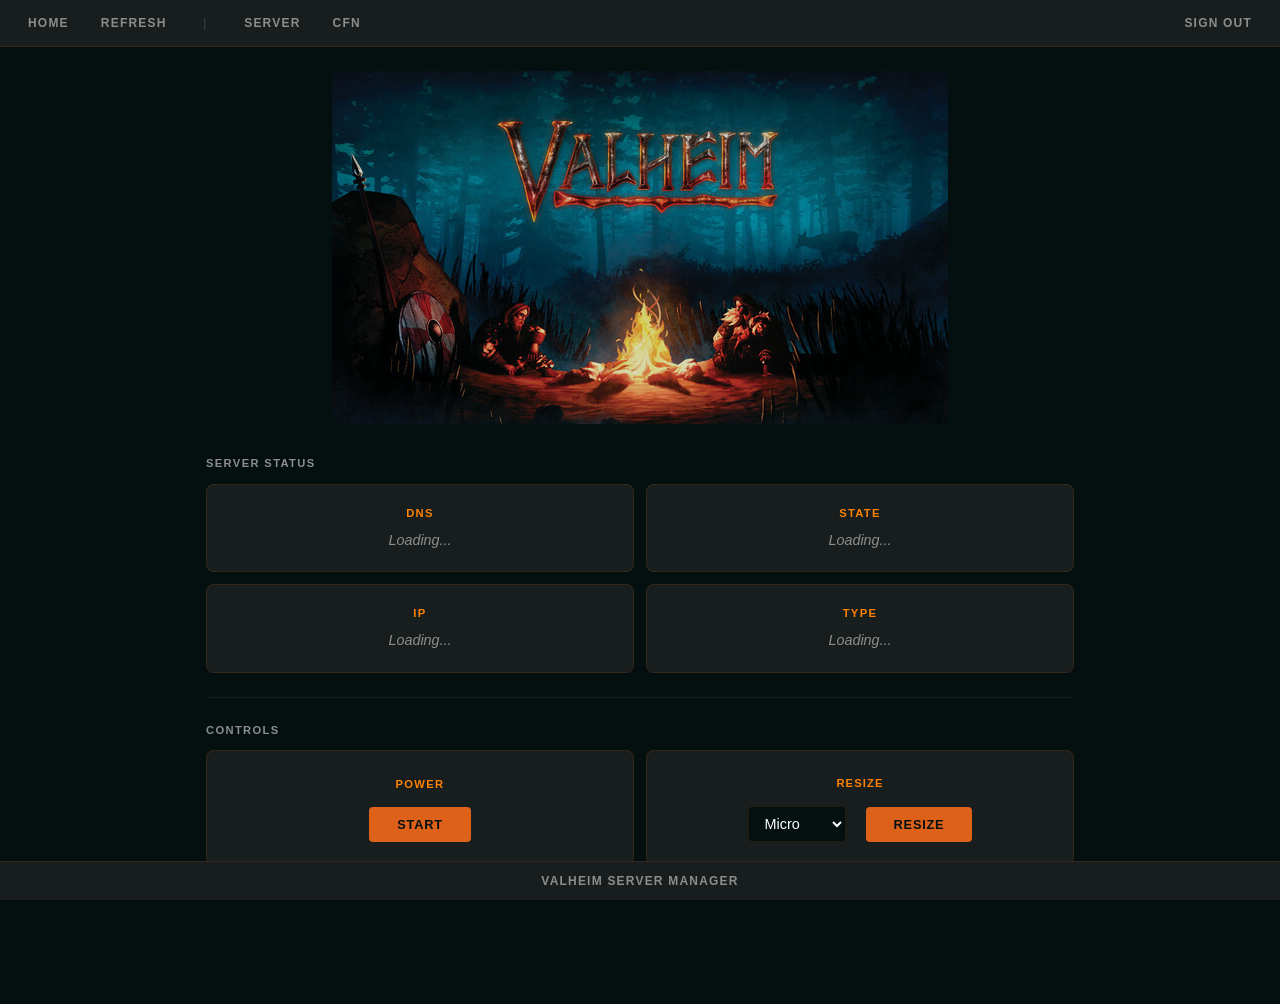
==== FrontEnd/index.html @ d4d6f9ed "Valheim dark theme redesign with admin list management - Redesign frontend with dark Valheim-inspire" ====
<!-- Copyright Amazon.com, Inc. or its affiliates. All Rights Reserved.
SPDX-License-Identifier: MIT-0 -->

<!doctype html>
<html lang="en">

<head>
  <meta charset="utf-8"/>
  <meta name="viewport" content="width=device-width, initial-scale=1.0" />
  <title>Valheim Server Manager</title>
  <link rel="stylesheet" href="styles.css">
  <link rel="icon" type="image/x-icon" href="https://www.valheimgame.com/favicon.ico">

  <script src="js/config.js"></script>
  <script type="text/javascript" src="js/index.js"></script>

  <script src="https://cdn.amplify.aws/packages/core/4.3.0/aws-amplify-core.min.js"
    integrity="sha384-7Oh+5w0l7XGyYvSqbKi2Q7SA5K640V5nyW2/LEbevDQEV1HMJqJLA1A00z2hu8fJ" crossorigin="anonymous"
    referrerpolicy="no-referrer"></script>
  <script src="https://cdn.amplify.aws/packages/auth/4.3.8/aws-amplify-auth.min.js"
    integrity="sha384-jfkXCEfYyVmDXYKlgWNwv54xRaZgk14m7sjeb2jLVBtUXCD2p+WU8YZ2mPZ9Xbdw" crossorigin="anonymous"
    referrerpolicy="no-referrer"></script>
</head>

<body onload="init()">
  <nav>
    <ul class="top-nav" id="dropdownClick">
      <li><a id="home">Home</a></li>
      <li><a href="#refresh" onclick="location.reload()">Refresh</a></li>
      <li class="sep"><a>&nbsp;|&nbsp;</a></li>
      <li><a id="server">Server</a></li>
      <li><a id="cfnstack">CFN</a></li>
      <li class="top-nav-right"><a href="javascript:void(0);" onclick="logout()">Sign Out</a></li>
      <li class="dropdownIcon"><a href="javascript:void(0);" onclick="dropdownMenu()">&#9776;</a></li>
    </ul>
  </nav>

  <div class="hero">
    <img src="img/valheim.jpg" alt="Valheim" />
  </div>

  <div class="content">

    <p class="section-label">Server Status</p>
    <div class="mcInfo">
      <div class="card">
        <h3>DNS</h3>
        <p class="Loading">Loading...</p>
        <p id="mcInfoDNS"></p>
      </div>
      <div class="card">
        <h3>State</h3>
        <p class="Loading">Loading...</p>
        <p id="mcInfoState"></p>
      </div>
      <div class="card">
        <h3>IP</h3>
        <p class="Loading">Loading...</p>
        <p id="mcInfoIP"></p>
      </div>
      <div class="card">
        <h3>Type</h3>
        <p class="Loading">Loading...</p>
        <p id="mcInfoType"></p>
      </div>
    </div>

    <hr class="divider">

    <p class="section-label">Controls</p>
    <div class="mcControl mcControl--two">
      <div class="card">
        <h3>Power</h3>
        <button id="powerButton" onclick="toggleServer()">Start</button>
      </div>
      <div class="card">
        <label for="instanceSize">Resize</label>
        <div class="resize-row">
          <select name="instanceSize" id="instanceSize">
            <option value="micro">Micro</option>
            <option value="small">Small</option>
            <option value="medium">Medium</option>
            <option value="large">Large</option>
          </select>
          <button onclick="showAlert('Please wait... Resizing your server'); resizeServer();">Resize</button>
        </div>
      </div>
    </div>

    <hr class="divider">

    <div class="admin-section" id="adminSection" style="display:none;">
      <p class="section-label">Admin List</p>
      <div class="card admin-card">
        <h3>Steam IDs</h3>
        <div class="admin-input-row">
          <input type="text" id="steamIdInput" placeholder="Enter Steam ID (17 digits)" maxlength="17" />
          <button onclick="addAdmin()">Add</button>
        </div>
        <ul id="adminListItems" class="admin-list"></ul>
      </div>
    </div>

    <div class="alert" style="display:none;">
      <p class="alertmsg" style="display:inline;">Doing the things you asked.</p>
      <span class="closebtn" onclick="this.parentElement.style.display='none';">&times;</span>
    </div>

  </div>

  <div class="footer">
    <p>Valheim Server Manager</p>
  </div>

  <script>
  </script>

</body>

</html>
---- FrontEnd/styles.css ----
/*
Copyright Amazon.com, Inc. or its affiliates. All Rights Reserved.
SPDX-License-Identifier: MIT-0
*/

/* -- Valheim Dark Theme -- */
:root {
    --bg-deep: #040f10;
    --bg-card: #181d1d;
    --bg-card-hover: #1e2525;
    --border-subtle: rgba(221, 97, 25, 0.15);
    --border-hover: rgba(221, 97, 25, 0.4);
    --accent-orange: #dd6119;
    --accent-rust: #ad2817;
    --accent-bright: #ff8201;
    --text-primary: #ffffff;
    --text-secondary: #cccccc;
    --text-muted: #8d8d8d;
    --success: #3fb950;
    --danger: #ad2817;
}

/* ########## Defaults ################### */

* {
    box-sizing: border-box;
    margin: 0;
    padding: 0;
    caret-color: transparent;
}

input, textarea, select {
    caret-color: auto;
}

html {
    font-family: 'Segoe UI', -apple-system, BlinkMacSystemFont, sans-serif;
    padding-bottom: 4em;
}

body {
    line-height: 1.5;
    background-color: var(--bg-deep);
    color: var(--text-primary);
}

/* ########## Nav Bar #################### */

nav {
    width: 100%;
    background-color: var(--bg-card);
    border-bottom: 1px solid var(--border-subtle);
}

nav ul {
    display: flex;
    align-items: center;
    list-style: none;
    padding: 0 12px;
    margin: 0;
}

ul.top-nav li a {
    display: block;
    text-decoration: none;
    padding: 14px 16px;
    text-transform: uppercase;
    font-size: 0.75em;
    font-weight: 600;
    letter-spacing: 0.1em;
    color: var(--text-muted);
    transition: color 0.2s ease;
    cursor: pointer;
}

ul.top-nav li a:hover {
    color: var(--accent-bright);
}

ul.top-nav li.sep a {
    color: rgba(255, 255, 255, 0.1);
    cursor: default;
}

ul.top-nav li.top-nav-right {
    margin-left: auto;
}

ul.top-nav li.top-nav-right + li.top-nav-right {
    margin-left: 0;
}

ul.top-nav li.dropdownIcon {
    display: none;
    margin-left: auto;
}

/* ########## Mobile Nav ######## */

@media screen and (max-width: 680px) {
    nav ul {
        flex-wrap: wrap;
    }

    ul.top-nav li:not(:first-child) {
        display: none;
    }

    ul.top-nav li.dropdownIcon {
        display: block;
    }

    ul.top-nav.responsive {
        flex-direction: column;
        align-items: stretch;
    }

    ul.top-nav.responsive li {
        display: block;
    }

    ul.top-nav.responsive li a {
        text-align: left;
        border-bottom: 1px solid rgba(255, 255, 255, 0.05);
    }

    ul.top-nav.responsive li.sep {
        display: none;
    }

    ul.top-nav.responsive li.dropdownIcon {
        position: absolute;
        top: 0;
        right: 0;
    }

    ul.top-nav.responsive li.top-nav-right {
        margin-left: 0;
    }
}

/* ############## Header Image ############## */

.hero {
    text-align: center;
    padding: 24px 16px 0;
}

.hero img {
    border-radius: 8px;
    opacity: 0.85;
}

/* ############## Content Container ############## */

.content {
    max-width: 900px;
    margin: 0 auto;
    padding: 24px 16px;
}

/* ############## Section Labels ############## */

.section-label {
    font-size: 0.7em;
    font-weight: 600;
    text-transform: uppercase;
    letter-spacing: 0.12em;
    color: var(--text-muted);
    margin-bottom: 12px;
}

/* ############## Info Grid ############## */

.mcInfo {
    display: grid;
    grid-template-columns: 1fr 1fr;
    gap: 12px;
    margin-bottom: 24px;
}

@media screen and (max-width: 680px) {
    .mcInfo {
        grid-template-columns: 1fr;
    }
}

/* ############## Control Grid ############## */

.mcControl {
    display: grid;
    grid-template-columns: 1fr 1fr 1fr;
    gap: 12px;
    margin-bottom: 24px;
}

.mcControl--two {
    grid-template-columns: 1fr 1fr;
}

@media screen and (max-width: 680px) {
    .mcControl {
        grid-template-columns: 1fr;
    }
}

/* ############# Cards ################ */

.card {
    background-color: var(--bg-card);
    border: 1px solid var(--border-subtle);
    border-radius: 8px;
    padding: 20px;
    text-align: center;
    transition: border-color 0.2s ease, background-color 0.2s ease, box-shadow 0.2s ease;
    user-select: none;
}

.card:hover {
    background-color: var(--bg-card-hover);
    border-color: var(--border-hover);
    box-shadow: 0 0 20px rgba(221, 97, 25, 0.08);
}

.card h3 {
    margin: 0 0 8px 0;
    font-size: 0.7em;
    font-weight: 600;
    text-transform: uppercase;
    letter-spacing: 0.12em;
    color: var(--accent-bright);
}

.card p {
    margin: 0;
    font-size: 1.05em;
    color: var(--text-primary);
}

.card .Loading {
    color: var(--text-muted);
    font-style: italic;
    font-size: 0.9em;
}

/* State-specific card borders */
.card--ok {
    border-color: var(--success);
}

.card--danger {
    border-color: var(--danger);
    opacity: 0.8;
}

/* ############# Control Card Specifics ################ */

.mcControl .card {
    display: flex;
    flex-direction: column;
    align-items: center;
    justify-content: center;
    gap: 14px;
    padding: 24px 20px;
}

.mcControl .card h3 {
    margin: 0;
}

.mcControl .card button {
    padding: 10px 28px;
    font-size: 0.8em;
    font-weight: 700;
    text-transform: uppercase;
    letter-spacing: 0.06em;
    color: var(--bg-deep);
    background-color: var(--accent-orange);
    border: none;
    border-radius: 4px;
    cursor: pointer;
    transition: background-color 0.2s ease, transform 0.1s ease;
}

.mcControl .card button:hover {
    background-color: var(--accent-bright);
    transform: scale(1.04);
}

.mcControl .card button:active {
    transform: scale(0.98);
}

.mcControl .card button:focus {
    outline: 2px solid rgba(221, 97, 25, 0.5);
    outline-offset: 2px;
}

.mcControl .card button.btn-danger {
    background-color: var(--danger);
    color: var(--text-primary);
}

.mcControl .card button.btn-danger:hover {
    background-color: #c44538;
}

.mcControl .card label {
    font-weight: 600;
    font-size: 0.7em;
    text-transform: uppercase;
    letter-spacing: 0.1em;
    color: var(--accent-bright);
}

.mcControl .card select {
    padding: 8px 12px;
    border: 1px solid var(--border-subtle);
    border-radius: 4px;
    background-color: var(--bg-deep);
    color: var(--text-primary);
    font-size: 0.9em;
    cursor: pointer;
}

.mcControl .card select:focus {
    outline: none;
    border-color: var(--accent-orange);
}

.resize-row {
    display: flex;
    gap: 20px;
    align-items: center;
}

/* ############# Divider ################ */

.divider {
    border: none;
    border-top: 1px solid rgba(255, 255, 255, 0.06);
    margin: 0 0 24px 0;
}

/* ############## Admin Section ############## */

.admin-section {
    margin-bottom: 24px;
}

.admin-card {
    text-align: left;
    padding: 24px;
    user-select: none;
}

.admin-card h3 {
    text-align: center;
    margin-bottom: 16px;
}

.admin-input-row {
    display: flex;
    gap: 8px;
    margin-bottom: 16px;
}

.admin-input-row input {
    flex: 1;
    padding: 10px 14px;
    border: 1px solid var(--border-subtle);
    border-radius: 4px;
    background-color: var(--bg-deep);
    color: var(--text-primary);
    font-size: 0.9em;
    font-family: 'Consolas', 'Courier New', monospace;
}

.admin-input-row input::placeholder {
    color: var(--text-muted);
    font-family: 'Segoe UI', -apple-system, BlinkMacSystemFont, sans-serif;
}

.admin-input-row input:focus {
    outline: none;
    border-color: var(--accent-orange);
}

.admin-input-row button {
    padding: 10px 24px;
    font-size: 0.8em;
    font-weight: 700;
    text-transform: uppercase;
    letter-spacing: 0.06em;
    color: var(--bg-deep);
    background-color: var(--accent-orange);
    border: none;
    border-radius: 4px;
    cursor: pointer;
    transition: background-color 0.2s ease;
}

.admin-input-row button:hover {
    background-color: var(--accent-bright);
}

.admin-list {
    list-style: none;
    user-select: none;
}

.admin-list li {
    display: flex;
    align-items: center;
    justify-content: space-between;
    padding: 10px 14px;
    border-bottom: 1px solid rgba(255, 255, 255, 0.05);
    font-family: 'Consolas', 'Courier New', monospace;
    font-size: 0.9em;
    color: var(--text-secondary);
}

.admin-list li:last-child {
    border-bottom: none;
}

.admin-list .btn-remove {
    padding: 4px 12px;
    font-size: 0.75em;
    font-weight: 600;
    text-transform: uppercase;
    color: var(--text-primary);
    background-color: var(--danger);
    border: none;
    border-radius: 3px;
    cursor: pointer;
    transition: background-color 0.2s ease;
}

.admin-list .btn-remove:hover {
    background-color: #c44538;
}

.admin-empty {
    text-align: center;
    color: var(--text-muted);
    font-style: italic;
    font-size: 0.85em;
    padding: 12px 0;
}

/* ############## Footer ############### */

.footer {
    position: fixed;
    left: 0;
    bottom: 0;
    width: 100%;
    background-color: var(--bg-card);
    border-top: 1px solid var(--border-subtle);
    text-align: center;
}

.footer p {
    margin: 10px 0;
    font-size: 0.75em;
    font-weight: 600;
    text-transform: uppercase;
    letter-spacing: 0.1em;
    color: var(--text-muted);
}

/* ################ Alerts ################### */

.alert {
    padding: 14px 20px;
    background-color: var(--bg-card);
    border: 1px solid var(--accent-orange);
    border-radius: 8px;
    color: var(--accent-bright);
    margin-bottom: 16px;
    display: flex;
    align-items: center;
    justify-content: space-between;
}

.alert .alertmsg {
    margin: 0;
    font-size: 0.9em;
}

.closebtn {
    color: var(--text-muted);
    font-weight: bold;
    font-size: 18px;
    cursor: pointer;
    transition: color 0.2s ease;
    margin-left: 16px;
    line-height: 1;
}

.closebtn:hover {
    color: var(--text-primary);
}
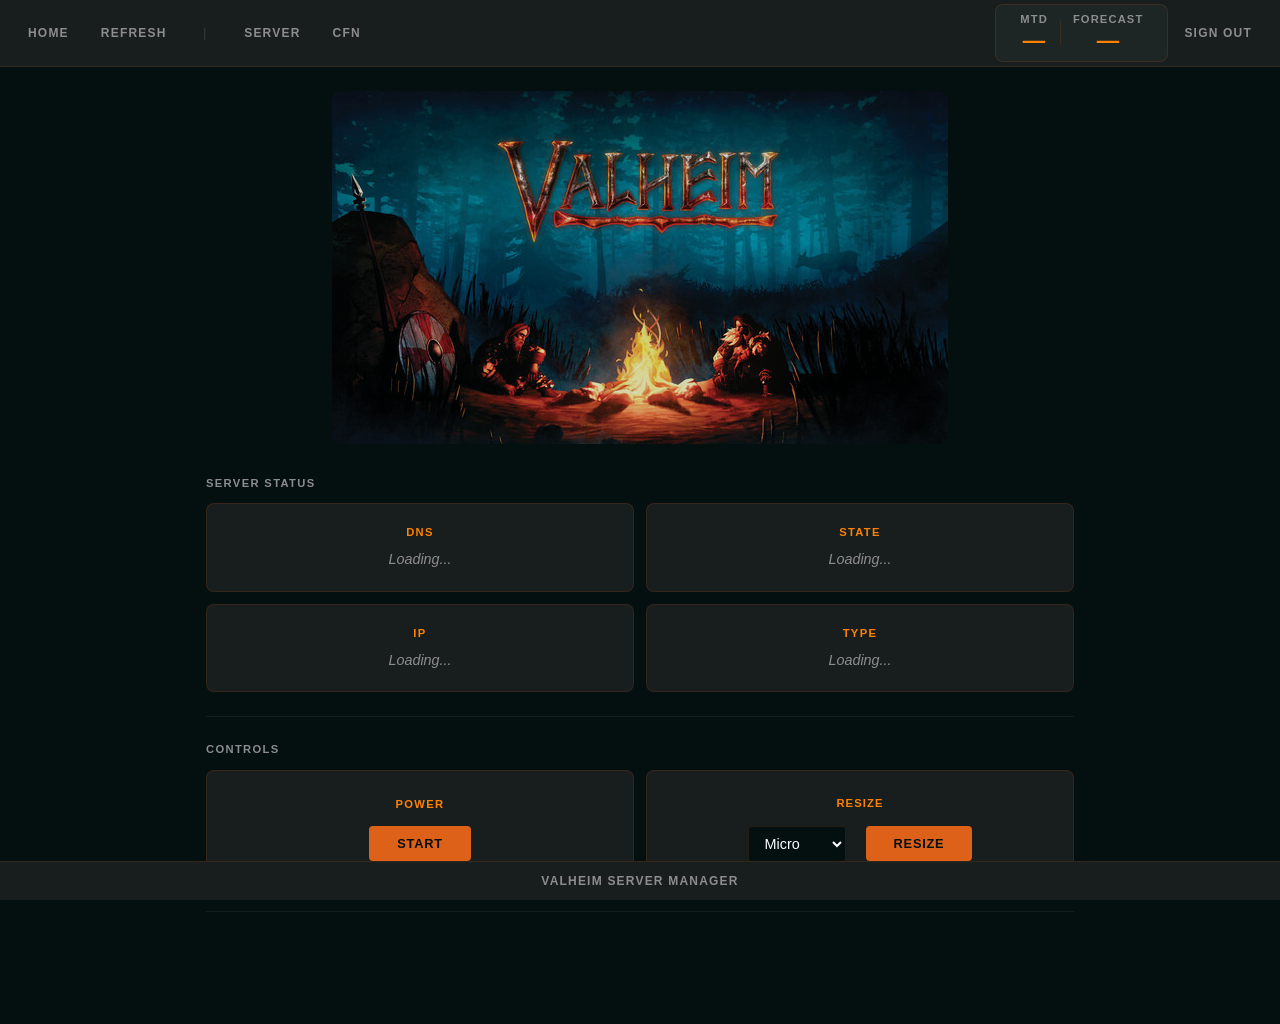
==== commit 649ce18f: "feat: add billing display with Cost Explorer integration Add MTD cost and forecast to the nav bar as" ====
--- a/FrontEnd/index.html
+++ b/FrontEnd/index.html
@@ -30,6 +30,17 @@
       <li class="sep"><a>&nbsp;|&nbsp;</a></li>
       <li><a id="server">Server</a></li>
       <li><a id="cfnstack">CFN</a></li>
+      <li class="nav-billing">
+        <div class="billing-item">
+          <span class="billing-label">MTD</span>
+          <span id="billingCurrent" class="billing-value">&mdash;</span>
+        </div>
+        <div class="billing-divider"></div>
+        <div class="billing-item">
+          <span class="billing-label">Forecast</span>
+          <span id="billingForecast" class="billing-value">&mdash;</span>
+        </div>
+      </li>
       <li class="top-nav-right"><a href="javascript:void(0);" onclick="logout()">Sign Out</a></li>
       <li class="dropdownIcon"><a href="javascript:void(0);" onclick="dropdownMenu()">&#9776;</a></li>
     </ul>
--- a/FrontEnd/styles.css
+++ b/FrontEnd/styles.css
@@ -83,10 +83,6 @@
 }
 
 ul.top-nav li.top-nav-right {
-    margin-left: auto;
-}
-
-ul.top-nav li.top-nav-right + li.top-nav-right {
     margin-left: 0;
 }
 
@@ -102,8 +98,13 @@
         flex-wrap: wrap;
     }
 
-    ul.top-nav li:not(:first-child) {
+    ul.top-nav li:not(:first-child):not(.nav-billing):not(.dropdownIcon) {
         display: none;
+    }
+
+    ul.top-nav li.nav-billing {
+        margin-left: auto;
+        margin-right: 40px;
     }
 
     ul.top-nav li.dropdownIcon {
@@ -136,6 +137,10 @@
 
     ul.top-nav.responsive li.top-nav-right {
         margin-left: 0;
+    }
+
+    ul.top-nav.responsive li.nav-billing {
+        margin: 8px 16px;
     }
 }
 
@@ -183,6 +188,55 @@
     .mcInfo {
         grid-template-columns: 1fr;
     }
+}
+
+/* ############## Nav Billing ############## */
+
+ul.top-nav li.nav-billing {
+    margin-left: auto;
+    display: flex;
+    align-items: center;
+    gap: 0;
+    padding: 6px 12px;
+    background-color: var(--bg-card-hover);
+    border: 1px solid var(--border-subtle);
+    border-radius: 8px;
+    margin-top: 4px;
+    margin-bottom: 4px;
+}
+
+ul.top-nav li.nav-billing:hover {
+    border-color: var(--border-hover);
+    box-shadow: 0 0 20px rgba(221, 97, 25, 0.08);
+}
+
+.billing-item {
+    display: flex;
+    flex-direction: column;
+    align-items: center;
+    padding: 0 12px;
+}
+
+.billing-value {
+    color: var(--accent-bright);
+    font-size: 1.4em;
+    font-weight: 700;
+    letter-spacing: 0.02em;
+    line-height: 1.2;
+}
+
+.billing-label {
+    color: var(--text-muted);
+    font-size: 0.7em;
+    font-weight: 600;
+    text-transform: uppercase;
+    letter-spacing: 0.1em;
+}
+
+.billing-divider {
+    width: 1px;
+    height: 24px;
+    background-color: var(--border-subtle);
 }
 
 /* ############## Control Grid ############## */
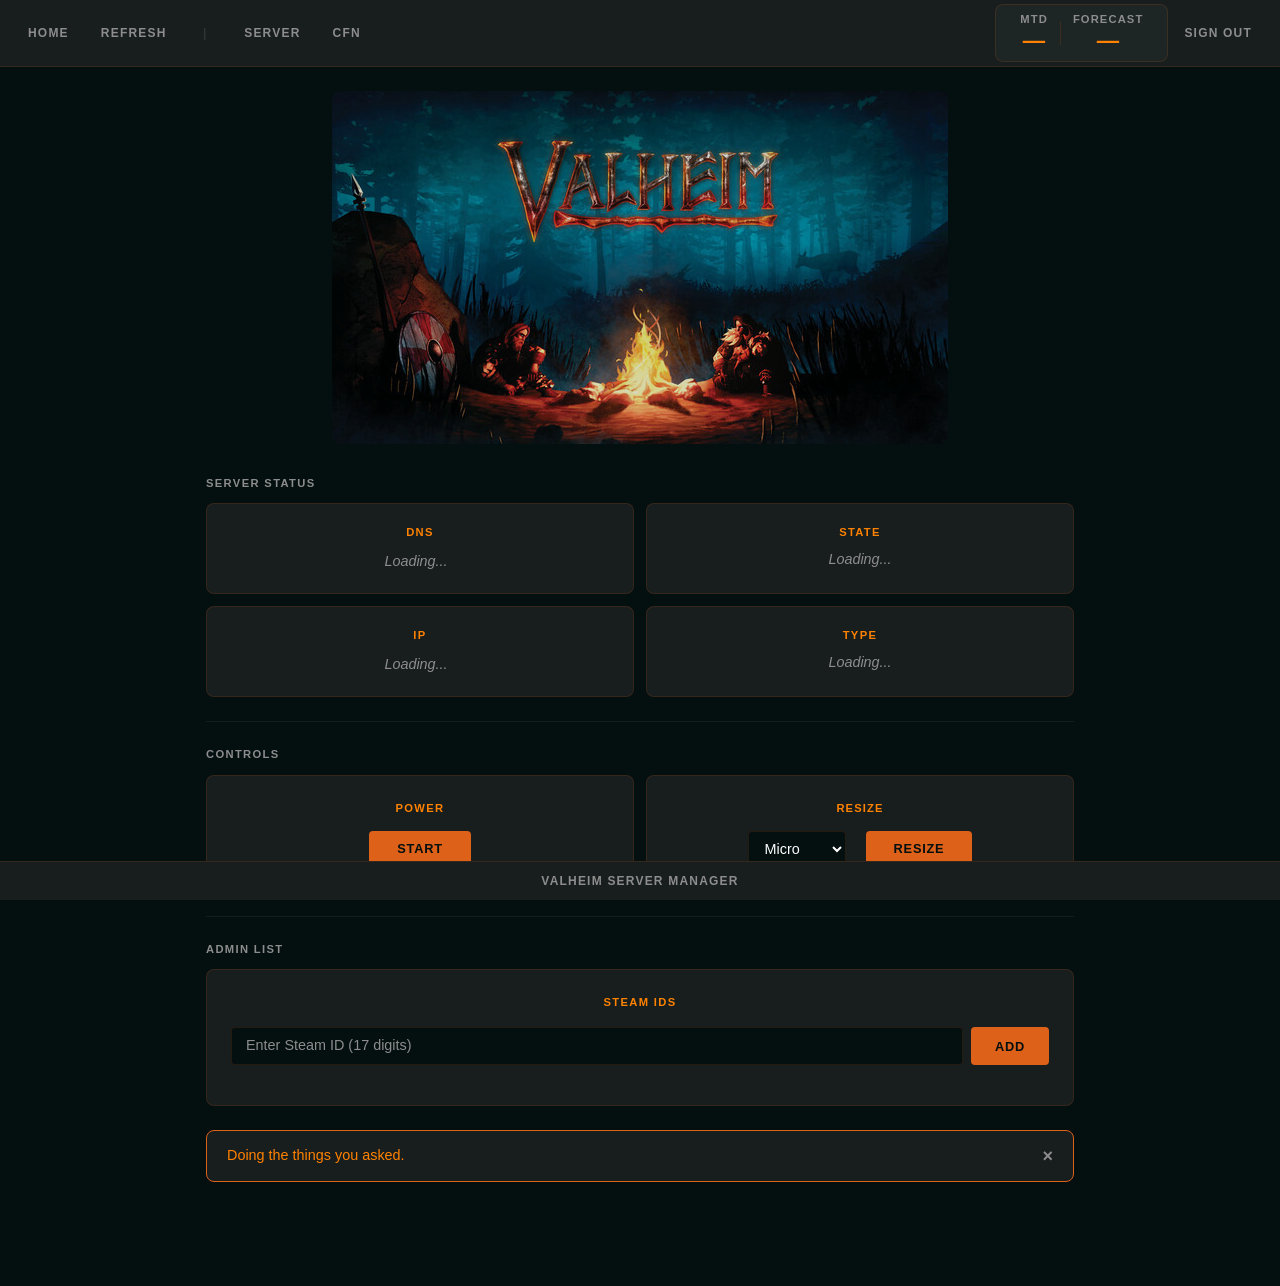
==== commit 8ac0d9e8: "feat: add copy-to-clipboard buttons for DNS and IP values with port" ====
--- a/FrontEnd/index.html
+++ b/FrontEnd/index.html
@@ -56,8 +56,13 @@
     <div class="mcInfo">
       <div class="card">
         <h3>DNS</h3>
-        <p class="Loading">Loading...</p>
-        <p id="mcInfoDNS"></p>
+        <div class="copyable-value">
+          <p class="Loading">Loading...</p>
+          <p id="mcInfoDNS"></p>
+          <button class="btn-copy" style="display:none;" onclick="copyToClipboard('mcInfoDNS', this, 2456)" title="Copy DNS">
+            <svg xmlns="http://www.w3.org/2000/svg" width="16" height="16" viewBox="0 0 24 24" fill="none" stroke="currentColor" stroke-width="2" stroke-linecap="round" stroke-linejoin="round"><rect x="9" y="9" width="13" height="13" rx="2"/><path d="M5 15H4a2 2 0 0 1-2-2V4a2 2 0 0 1 2-2h9a2 2 0 0 1 2 2v1"/></svg>
+          </button>
+        </div>
       </div>
       <div class="card">
         <h3>State</h3>
@@ -66,8 +71,13 @@
       </div>
       <div class="card">
         <h3>IP</h3>
-        <p class="Loading">Loading...</p>
-        <p id="mcInfoIP"></p>
+        <div class="copyable-value">
+          <p class="Loading">Loading...</p>
+          <p id="mcInfoIP"></p>
+          <button class="btn-copy" style="display:none;" onclick="copyToClipboard('mcInfoIP', this, 2456)" title="Copy IP">
+            <svg xmlns="http://www.w3.org/2000/svg" width="16" height="16" viewBox="0 0 24 24" fill="none" stroke="currentColor" stroke-width="2" stroke-linecap="round" stroke-linejoin="round"><rect x="9" y="9" width="13" height="13" rx="2"/><path d="M5 15H4a2 2 0 0 1-2-2V4a2 2 0 0 1 2-2h9a2 2 0 0 1 2 2v1"/></svg>
+          </button>
+        </div>
       </div>
       <div class="card">
         <h3>Type</h3>
@@ -100,7 +110,7 @@
 
     <hr class="divider">
 
-    <div class="admin-section" id="adminSection" style="display:none;">
+    <div class="admin-section" id="adminSection">
       <p class="section-label">Admin List</p>
       <div class="card admin-card">
         <h3>Steam IDs</h3>
@@ -112,7 +122,7 @@
       </div>
     </div>
 
-    <div class="alert" style="display:none;">
+    <div class="alert">
       <p class="alertmsg" style="display:inline;">Doing the things you asked.</p>
       <span class="closebtn" onclick="this.parentElement.style.display='none';">&times;</span>
     </div>
--- a/FrontEnd/styles.css
+++ b/FrontEnd/styles.css
@@ -291,6 +291,38 @@
     color: var(--text-primary);
 }
 
+.copyable-value {
+    display: inline-flex;
+    align-items: center;
+    gap: 8px;
+}
+
+.copyable-value p {
+    display: inline-block;
+}
+
+.btn-copy {
+    display: inline-flex;
+    align-items: center;
+    justify-content: center;
+    padding: 4px;
+    background: none;
+    border: 1px solid transparent;
+    border-radius: 4px;
+    color: var(--text-muted);
+    cursor: pointer;
+    transition: color 0.2s ease, border-color 0.2s ease;
+}
+
+.btn-copy:hover {
+    color: var(--accent-bright);
+    border-color: var(--border-hover);
+}
+
+.btn-copy.copied {
+    color: var(--success);
+}
+
 .card .Loading {
     color: var(--text-muted);
     font-style: italic;
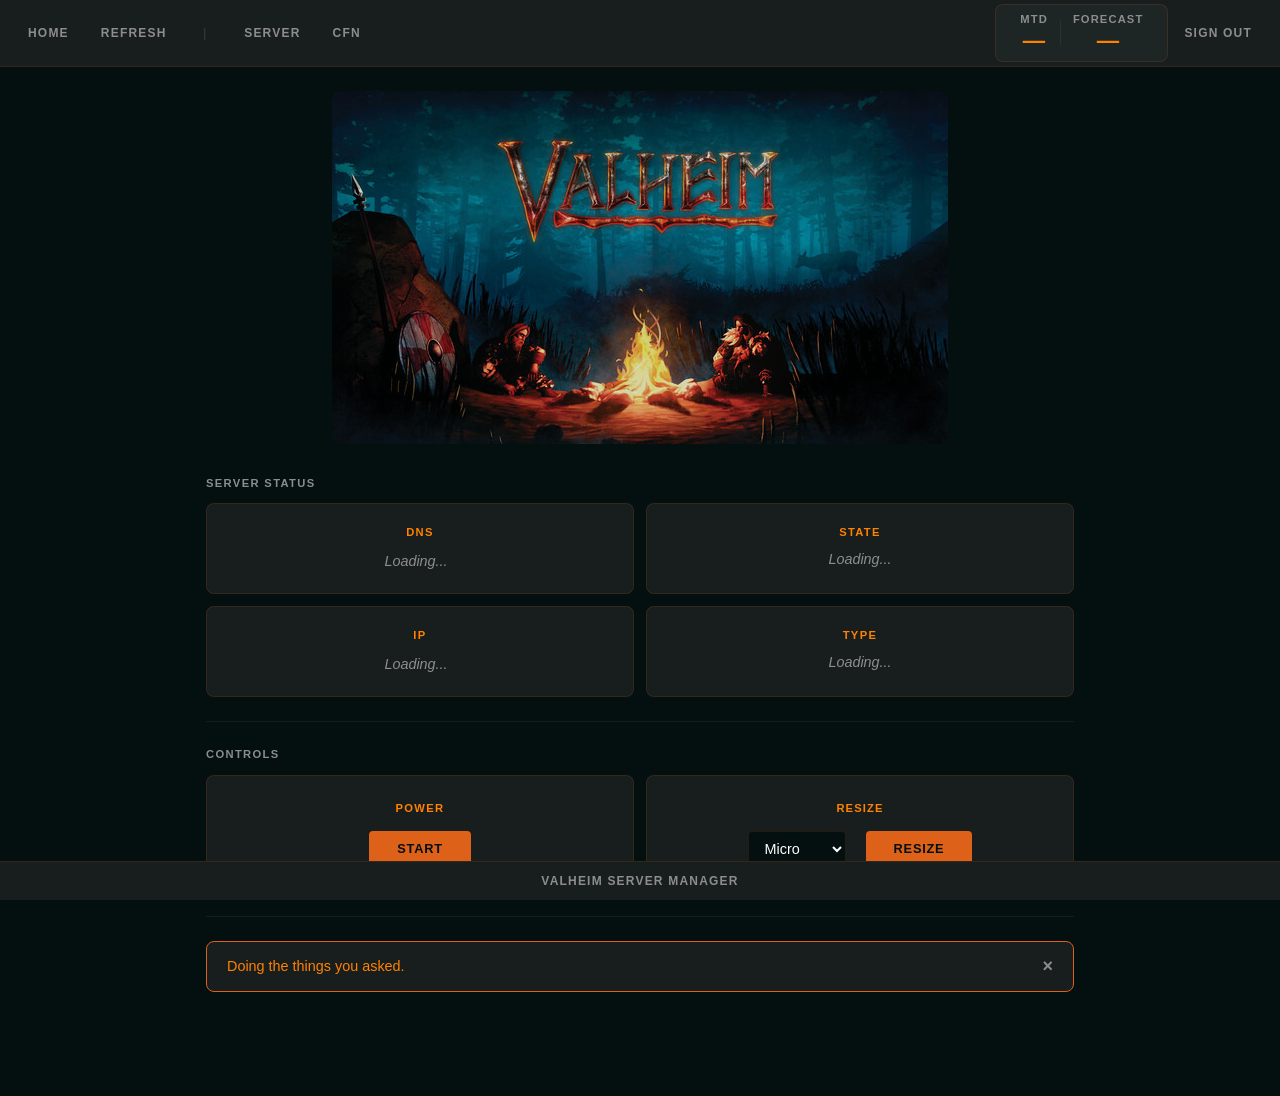
==== commit c7d1aae8: "fix: hide admin section by default to prevent flash on page load" ====
--- a/FrontEnd/index.html
+++ b/FrontEnd/index.html
@@ -110,7 +110,7 @@
 
     <hr class="divider">
 
-    <div class="admin-section" id="adminSection">
+    <div class="admin-section" id="adminSection" style="display: none;">
       <p class="section-label">Admin List</p>
       <div class="card admin-card">
         <h3>Steam IDs</h3>
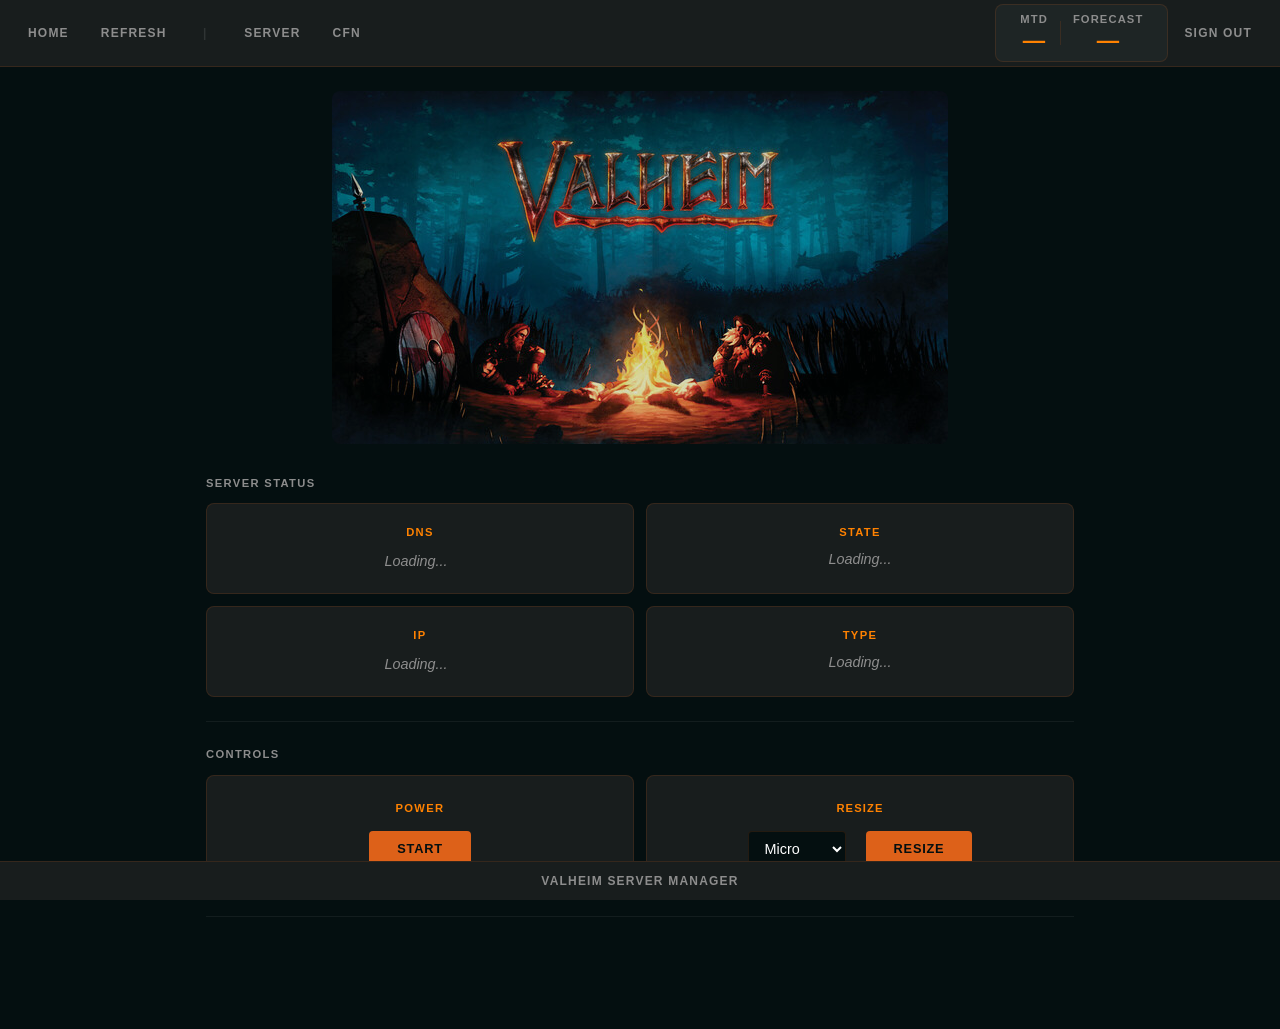
==== commit 44e287a3: "fix: hide notification alert on page load" ====
--- a/FrontEnd/index.html
+++ b/FrontEnd/index.html
@@ -122,8 +122,8 @@
       </div>
     </div>
 
-    <div class="alert">
-      <p class="alertmsg" style="display:inline;">Doing the things you asked.</p>
+    <div class="alert" style="display:none;">
+      <p class="alertmsg" style="display:inline;"></p>
       <span class="closebtn" onclick="this.parentElement.style.display='none';">&times;</span>
     </div>
 
